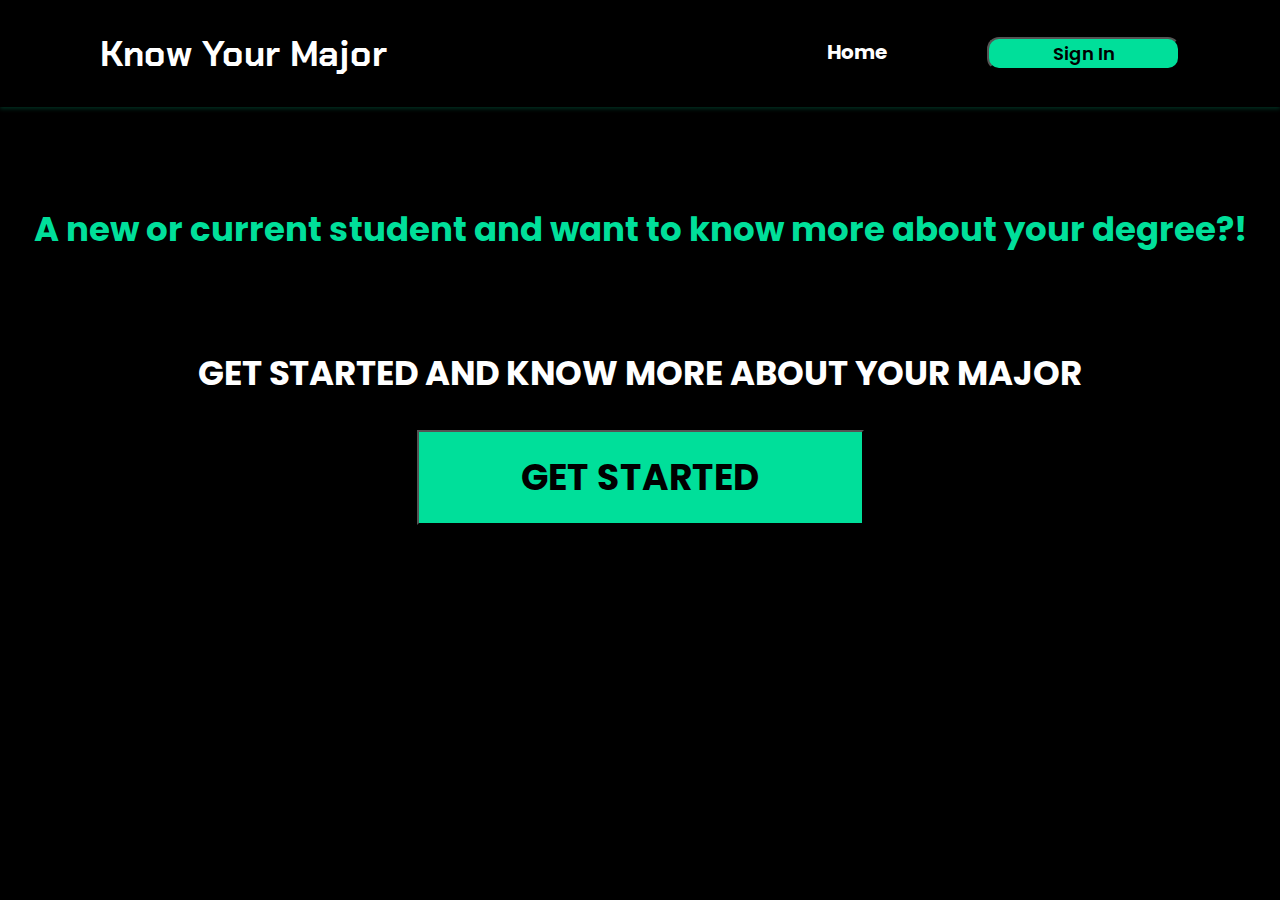
==== index.html @ 6be8b026 "Add files via upload" ====
<!DOCTYPE html>
<html lang="en">
<head>
    <meta charset="UTF-8">
    <meta http-equiv="X-UA-Compatible" content="IE=edge">
    <meta name="viewport" content="width=device-width, initial-scale=1.0">
    <title>Home page</title>
    <link rel="stylesheet" href="style.css"/>
</head>
<body>
    <header>

            <a href="index.html" class="logo">Know Your Major</a>
            <div class="menu-items">
                <ul class="navbar">
                    <li><a href="index.html">Home</a></li>
                </ul>
                <a href="sign-in.html">
                <div class="sign-in">
                    <button class="sign-in-button">Sign In</button></a></a>
                </div>
            </div>

    </header>


 
    <section class="main-page">
        <h1 class="high-school-msg">A new or current student and want to know more about your degree?!</h1>
        <h1 class="get-started-msg">GET STARTED AND KNOW MORE ABOUT YOUR  MAJOR</h1>
       <div class="btn-container">
        <button href="search.html" class="get-started-btn" >GET STARTED</button></a>
    </div>

    </section>

    
</body>


</html>
---- style.css ----
@import url('https://fonts.googleapis.com/css2?family=Chakra+Petch:ital,wght@0,600;0,700;1,600;1,700&display=swap');
@import url('https://fonts.googleapis.com/css2?family=Poppins:ital,wght@0,100;0,200;0,300;0,400;0,500;0,600;0,700;0,800;0,900;1,100;1,200;1,300;1,400;1,500;1,600;1,700;1,800;1,900&display=swap');
:root{
    --green: #00DF9A;
    --white: #FFFFFF;
    --black: #000000;
    --green-dark: #2c8b6d;
    --orange: #F5470F;
    --cyan: #1DBEC8;
    --dark-blue:#23868d;

}

*{
    margin:  0;
    padding: 0;
    box-sizing: border-box;
    font-family: 'Poppins', sans-serif;
    scroll-behavior: smooth;
    list-style: none;
    text-decoration: none;
}

body{
    margin: 0;
    background-color: var(--black);
}


header{
    position: relative;
    top:0;
    right: 0;
    width: 100%;
    background: #000000;
    box-shadow: 0 2px 4px 0 rgba(0, 223, 154, 0.2);
    z-index: 100;
    display: flex;
    align-items: center;
    justify-content: space-between;
    padding: 30px 100px;
}

.navbar{
    display: flex;
}
.navbar a {
    padding: 10px 20px;
}


.logo{
font-family: 'Chakra Petch';
font-style: normal;
font-weight: 700;
font-size: 36px;
color: var(--white);
text-decoration: none;
transition: all ease 0.30s;
}
.logo:hover{
    color: var(--green);
}

header .menu-items{
    display: flex;
    gap: 40px;
}

header .menu-items a{
font-style: normal;
font-weight: 700;
font-size: 20px;
color: var(--white);
text-decoration: none;
transition: all ease 0.30s;
}

header .menu-items a:hover{
    color: var(--green);
    text-decoration: underline;

}

.sign-in-button{
cursor: pointer;
background: var(--green);
border-radius: 12px;
width: 193px;
height: 33px;
font-weight: 600;
font-size: 18px;
transition: all ease 0.30s;
}

.sign-in-button:hover{
    background-color: var(--green-dark);
}
.home h1{
    color: white;
}
/***Main page**/

.main-page{
    align-items: center;
}

.high-school-msg{
    width: 100%;
    height: 44px;
    margin-top: 100px;
    //padding-left: 200px;
    font-weight: 700;
    font-size: 34px;
    line-height: 44px;
    text-align: center;

color: var(--green);

}

.get-started-msg{
   
    width: 100%;
    height: 44px;
    margin-top: 100px;
    //padding-left: 200px;
    font-weight: 700;
    font-size: 34px;
    line-height: 44px;
    text-align: center;
    
    color: var(--white);
}

.btn-container
{
    text-align: center;
    clear: left;
}

.get-started-btn{

text-align: center;
cursor: pointer;
box-shadow: 0px 4px 4px 27px rgba(0, 0, 0, 0.25);
width: 447px;
height: 95px;
margin-top: 35px;
//margin-left: 550px ;
font-weight: 700;
font-size: 36px;
background-color: var(--green);
transition: all ease 0.30s;
}

.get-started-btn:hover{
    background-color: var(--green-dark);
}
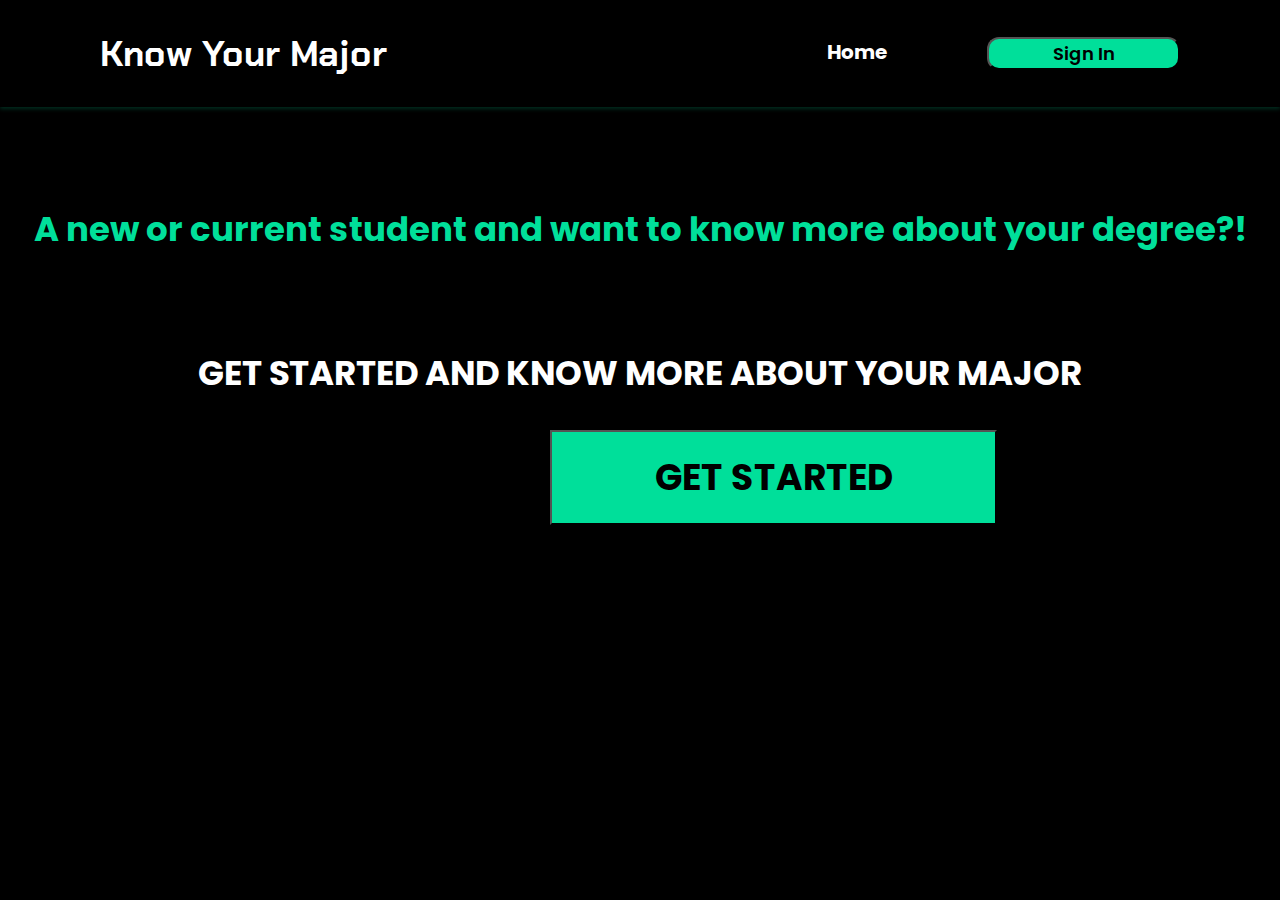
==== commit 518c1bc3: "Add files via upload" ====
--- a/index.html
+++ b/index.html
@@ -28,10 +28,8 @@
     <section class="main-page">
         <h1 class="high-school-msg">A new or current student and want to know more about your degree?!</h1>
         <h1 class="get-started-msg">GET STARTED AND KNOW MORE ABOUT YOUR  MAJOR</h1>
-       <div class="btn-container">
+        <a href="search.html">
         <button href="search.html" class="get-started-btn" >GET STARTED</button></a>
-    </div>
-
     </section>
 
     
--- a/style.css
+++ b/style.css
@@ -147,7 +147,7 @@
 width: 447px;
 height: 95px;
 margin-top: 35px;
-//margin-left: 550px ;
+margin-left: 550px ;
 font-weight: 700;
 font-size: 36px;
 background-color: var(--green);
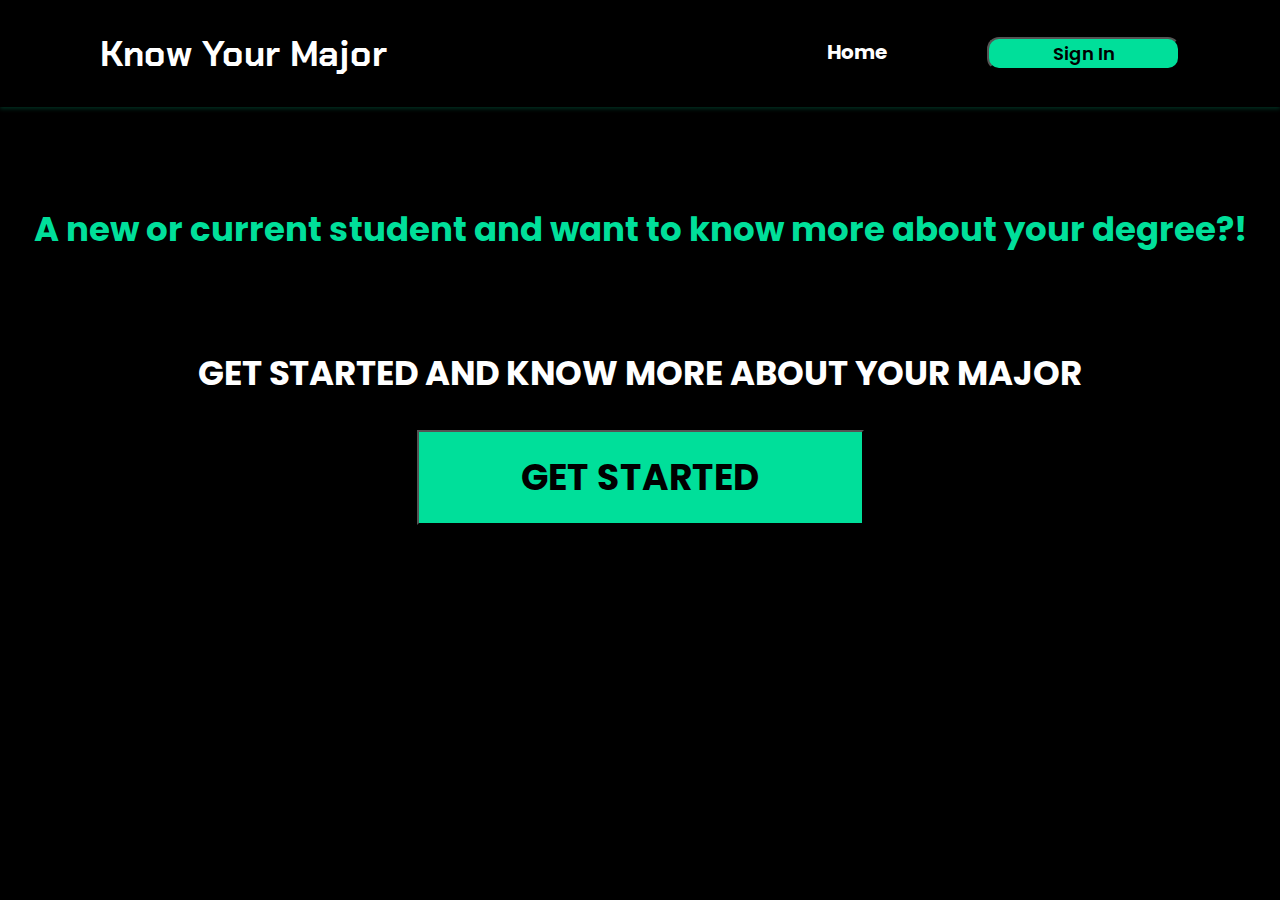
==== commit c6093116: "Add files via upload" ====
--- a/index.html
+++ b/index.html
@@ -28,8 +28,11 @@
     <section class="main-page">
         <h1 class="high-school-msg">A new or current student and want to know more about your degree?!</h1>
         <h1 class="get-started-msg">GET STARTED AND KNOW MORE ABOUT YOUR  MAJOR</h1>
+       
+        <div class="btn-container">
         <a href="search.html">
         <button href="search.html" class="get-started-btn" >GET STARTED</button></a>
+    </div>
     </section>
 
     
--- a/style.css
+++ b/style.css
@@ -140,14 +140,13 @@
 }
 
 .get-started-btn{
-
 text-align: center;
 cursor: pointer;
 box-shadow: 0px 4px 4px 27px rgba(0, 0, 0, 0.25);
 width: 447px;
 height: 95px;
 margin-top: 35px;
-margin-left: 550px ;
+
 font-weight: 700;
 font-size: 36px;
 background-color: var(--green);
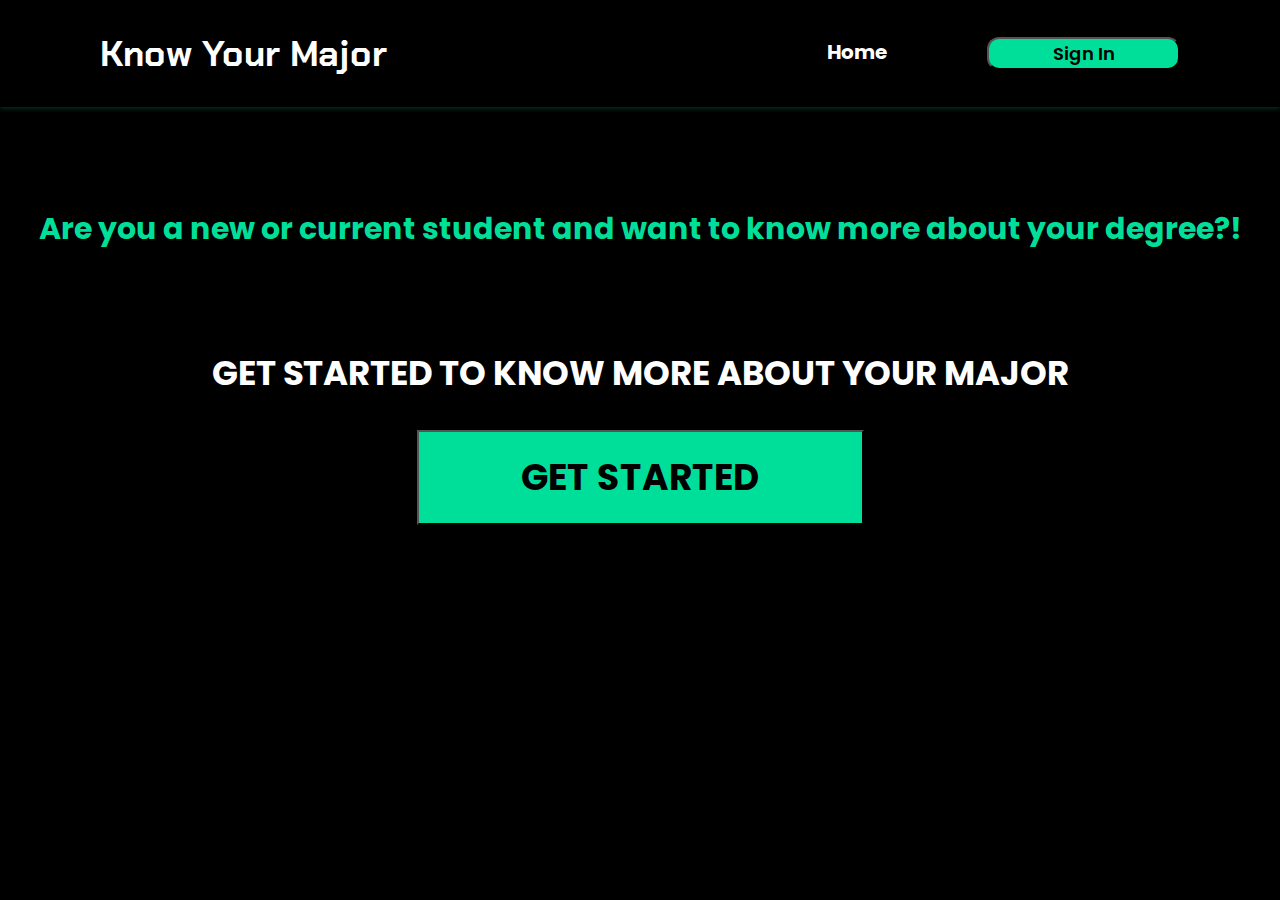
==== commit ba484d75: "Add files via upload" ====
--- a/index.html
+++ b/index.html
@@ -26,8 +26,8 @@
 
  
     <section class="main-page">
-        <h1 class="high-school-msg">A new or current student and want to know more about your degree?!</h1>
-        <h1 class="get-started-msg">GET STARTED AND KNOW MORE ABOUT YOUR  MAJOR</h1>
+        <h1 class="high-school-msg">Are you a new or current student and want to know more about your degree?!</h1>
+        <h1 class="get-started-msg">GET STARTED TO KNOW MORE ABOUT YOUR  MAJOR</h1>
        
         <div class="btn-container">
         <a href="search.html">
@@ -35,6 +35,7 @@
     </div>
     </section>
 
+
     
 </body>
 
--- a/style.css
+++ b/style.css
@@ -111,7 +111,7 @@
     margin-top: 100px;
     //padding-left: 200px;
     font-weight: 700;
-    font-size: 34px;
+    font-size: 30px;
     line-height: 44px;
     text-align: center;
 
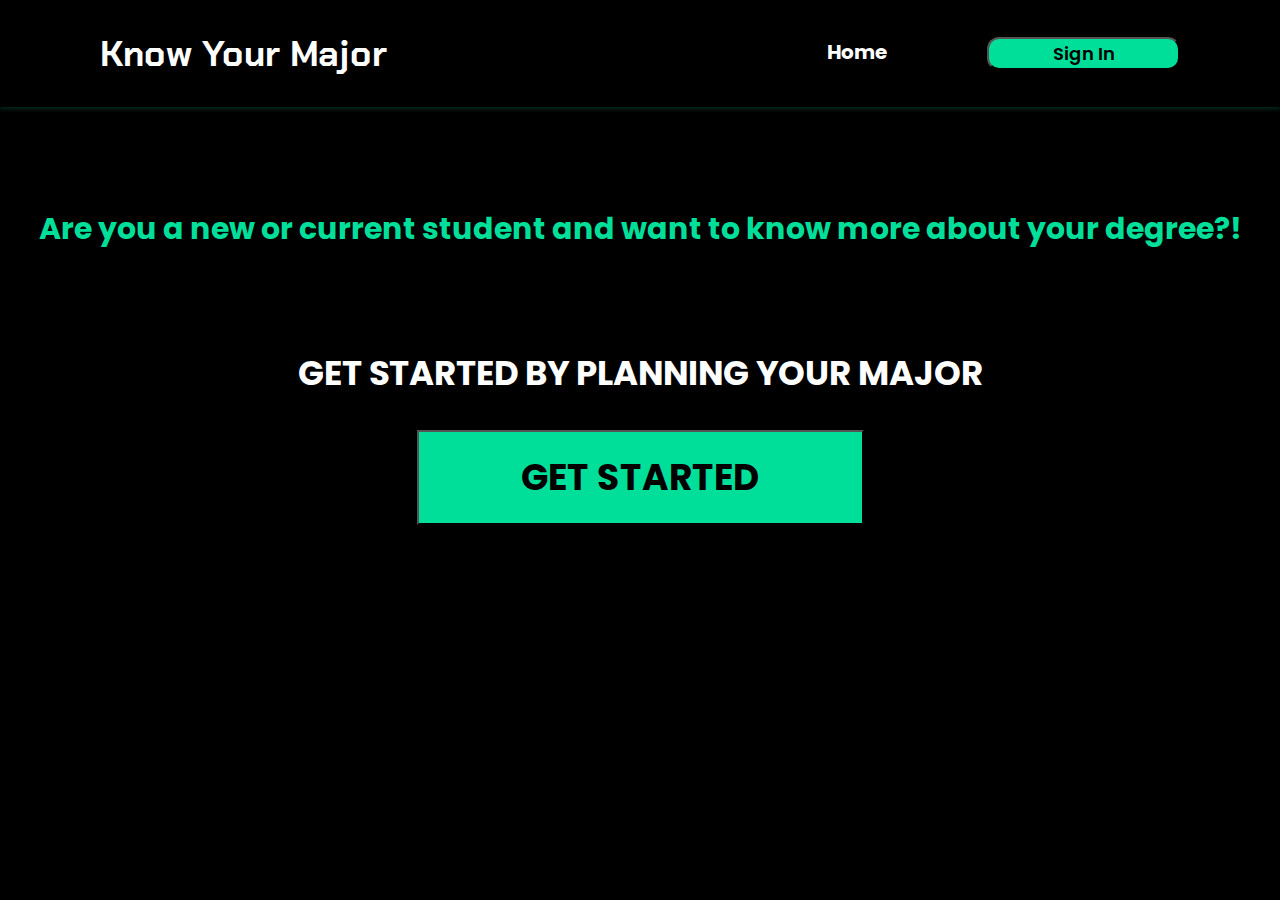
==== commit 1dc43813: "Add files via upload" ====
--- a/index.html
+++ b/index.html
@@ -6,6 +6,8 @@
     <meta name="viewport" content="width=device-width, initial-scale=1.0">
     <title>Home page</title>
     <link rel="stylesheet" href="style.css"/>
+    <link rel="icon" href="web-icon.png">
+
 </head>
 <body>
     <header>
@@ -27,7 +29,7 @@
  
     <section class="main-page">
         <h1 class="high-school-msg">Are you a new or current student and want to know more about your degree?!</h1>
-        <h1 class="get-started-msg">GET STARTED TO KNOW MORE ABOUT YOUR  MAJOR</h1>
+        <h1 class="get-started-msg">GET STARTED BY PLANNING YOUR MAJOR</h1>
        
         <div class="btn-container">
         <a href="search.html">
--- a/style.css
+++ b/style.css
@@ -103,7 +103,11 @@
 
 .main-page{
     align-items: center;
+    padding-left: 20px;
+    padding-right: 20px;
 }
+
+
 
 .high-school-msg{
     width: 100%;
